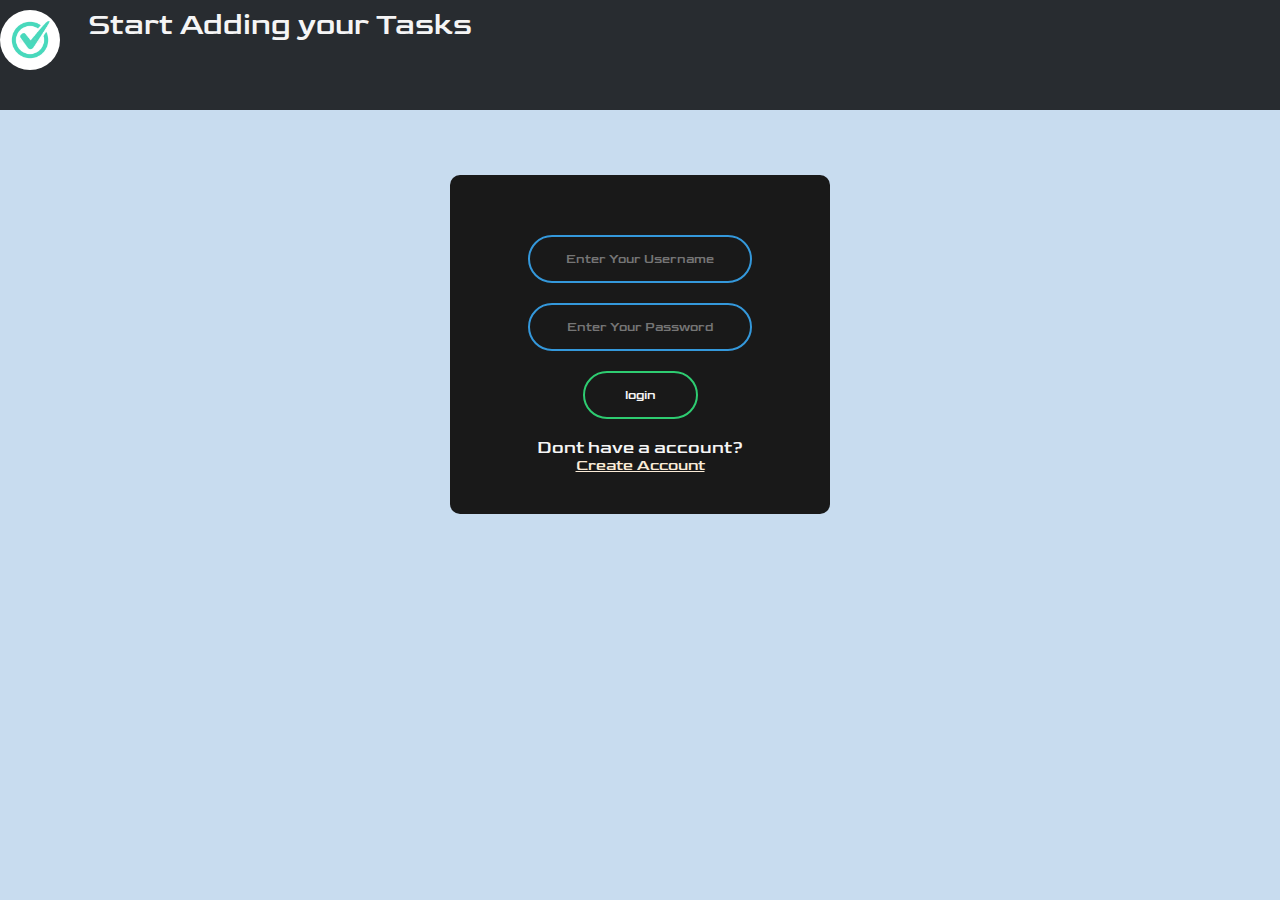
==== dashboard.html @ 4bd52357 "error messages fades after some time, reminder and end date correction" ====
<!DOCTYPE html>
<html lang="en">

<head>
    <meta charset="UTF-8">
    <meta name="viewport" content="width=device-width, initial-scale=1.0">
    <title>Dashboard</title>
    <script src="script/dashboard.js" async defer></script>
    <link rel="stylesheet" href="style/reset.css">
    <link rel="stylesheet" href="style/dashboard.css">
</head>


<body onload="display()">
    <header>
        <img id = "logo"src="images/logo.jpg" alt="">
        <h3 id="head">Manage your Tasks </h3>
        <div class="nav">
            <a href="to-DO.html" class="Todobtn">Add Task</a>
            <input type="button" id="logout" value="Logout" onclick="logout()">
        </div>
    </header>
    <section>
        <p id="head"> </p>
        <div class="profile_pic">
            <img src="" alt="" id="profile">
            <div id="userbox">
                <input type="file" name="" class="btn" onchange="changePic();" id="profileChange">
                <ul id="user_detailss">
                </ul>
                <input type="button" class="btn" value="Save" onclick="reset()"><br>
            </div>
            <input type="button" class="btn" value="Edit Profile" onclick="showProfile()">
        </div>
        <br>
        <br>
        <div class="display">
            <span id="main_msg"></span><br>
            <div class="searchByName">
                <p> Search by Task Name</p>
                <input type="text" name="" id="taskSearch">
                <input type="button" class="btnn" value="Search" onclick="nameSeacrh()">
            </div>
            <div class="radioCategory">
                <p class="categoryHead">Category</p>
                <ul class="ulradio">
                    <li>
                        <label for="">All</label> <input onclick="categ('all')" type="radio" name="cat" checked id="all">
                    </li>
                    <li>
                        <label for="">Work</label> <input onclick="categ('work')" type="radio" name="cat" id="work">
                    </li>
                    <li>
                        <label for="">Personal</label><input onclick="categ('Personal')" type="radio" name="cat" id="personal">
                    </li>
                    <li>
                        <label for="">Pending</label> <input onclick="categ('Pending')" type="radio" name="cat" id="pending">
                    </li>
                    <li>
                        <label for="">Done</label> <input onclick="categ('Done')" type="radio" name="cat" id="done">
                    </li>
                    <li>
                        <label for="">Overdue</label> <input onclick="categ('Due')" type="radio" name="cat" id="">
                    </li>
                </ul>    
            </div>
            <table id="display">
            </table>
            
        </div>
        <br><br>
        <div class="other">
            <div id="reminder">
                <h2>Reminder for tasks</h2>
                <table id="reminTable"></table>
            </div>
            <div id="public">
                <h2>Public View</h2>
                <table id="pubTable"></table>
            </div>
        </div>
        
    </section>
</body>

</html>
---- style/dashboard.css ----
@import url('https://fonts.googleapis.com/css2?family=Goldman&display=swap');

a{
    color: black;
}

*,p,a,label,table,h2,#main_msg,#head{
    font-family: 'Goldman', cursive;
    padding: 0px;
    margin: 0px;  
}
label{
    color: black;
}
body {
    background: #c8dcef;
}
#profile{
    height: 70px;
    width: 70px;
    border-radius: 50%;
    opacity: 0.7;
}

.profile_pic {
    float: right;
    width: 80px;
    padding: 22px;
     margin: auto;
    background: #584b4b59;
    border-radius: 10px;
    transition: width 1s;
    overflow: hidden;
    z-index: 10;
}
.display{
    z-index: 1;
}

.profile_pic:hover
{
    width: 328px;
    background-color: #191919;
}
.profile_pic:hover .btn
{
    display: inline;
}
.profile_pic:hover #profile
{
    opacity: 1;
}

#user_detailss{
    color: aqua;
    list-style-type: none;
}
input[type="text" i] {
    padding: 4px;
    height: 20x;
    border-radius: 20px;
    outline: none;
}
.display{
    padding: 10px;
    width: 90%;
    margin: auto;
    border: 2px solid black;
    border-radius: 5px;
    z-index: 1;
    /* clear: both; */
}
#display{
    width: 1210px;
}
#delete{
    display: block;
    width: 80px;
    margin: auto;
    margin-top: 20px;
    margin-bottom: 20px;
}
th{
    font-size: 24px;
}

h2{
    font-size: 30px;
}
table{
    border: 1px solid black;
    width: 398px;
}
.btn{
    height: 28px;
    border-radius: 24px;
    padding: 5px;
    display: none;
    transition: display 1s;
}
#main_msg{
    display: block;
    width: 400px;
    margin: auto;
    font-size: 18px;
    color: antiquewhite;
}
.searchByName,.radioCategory{
    margin: 20px 20px 20px 0px;
}
.ulradio{
    width: 510px;
    margin: 30px 0px 30px 0px;
}
.ulradio li{
    padding: 5px;
    display:inline ;
}
p{
    font-size: 30px;
}

.nav{
    float: right;
}
input[type="button"] {
    cursor: pointer;
}

.Todobtn{
    color: black;
    padding: 10px;
    background-color:white;
    text-decoration: none;
    border-radius: 20px;
}

td{
    border: 1px solid black;
    padding: 10px;
    font-size: 18px;
    TEXT-ALIGN: center;
}

.right input[type="button"],
[value="save"] {
    border: 0;
    background: #191919;
    display: block;
    margin: 20px auto;
    text-align: center;
    border: 2px solid #3498db;
    padding: 14px 10px;
    width: 200px;
    outline: none;
    color: whitesmoke;
    border-radius: 24px;
    transition: 0.25s;
}

.acr {
    border: 0;
    background: #191919;
    display: flow-root;
    margin: 20px auto;
    text-align: center;
    border: 2px solid #3498db;
    padding: 14px 10px;
    width: 200px;
    outline: none;
    color: whitesmoke;
    border-radius: 24px;
    transition: 0.25s;
}

.right input[type="button"] {
    border: 0;
    background: #191919;
    display: block;
    margin: 20px auto;
    text-align: center;
    border: 2px solid #3498db;
    padding: 14px 10px;
    width: 200px;
    outline: none;
    color: whitesmoke;
    border-radius: 24px;
    transition: 0.25s;
}


#userbox {
    display: none;
    margin-bottom: 10px;
    transition: all 0.50s;
}
input[type="button"] {
    border: 0;
    margin: auto;
    text-align: center;
    outline: none;
    padding: 10px;
    border-radius: 20px;
}
.btnn{
    height: 28px;
    border-radius: 24px;
    padding: 0px;
}

#logout
{
    margin-top: 20px;
    clear: both;
    font-size: 18px;
}
.Gender
{
    margin-left: 28px;
    border-radius: 10px;
}
.Address
{
    margin-left: 21px;
}

.other{
    border: 2px solid black;
    border-radius: 5px;
    width: 90%;
    margin: auto;
    clear: both;
    margin-bottom: 50px;
    height: 300px;
    padding: 10px;
}
#reminder{
    float: left;
}
#public{
    float: right;
}
header{
    height: 100px;
    width: 100%;
    padding-top: 10px;
    
    clear: both;
    background-color: rgba(0,0,0,.8);
    color: whitesmoke;
    margin-bottom: 65px;
}
#logo{
    float: left;
    height: 60px;
    width: 60px;
    border-radius: 50%;
}
#head{
    margin-left: 88px;
    font-size: 30px;
}
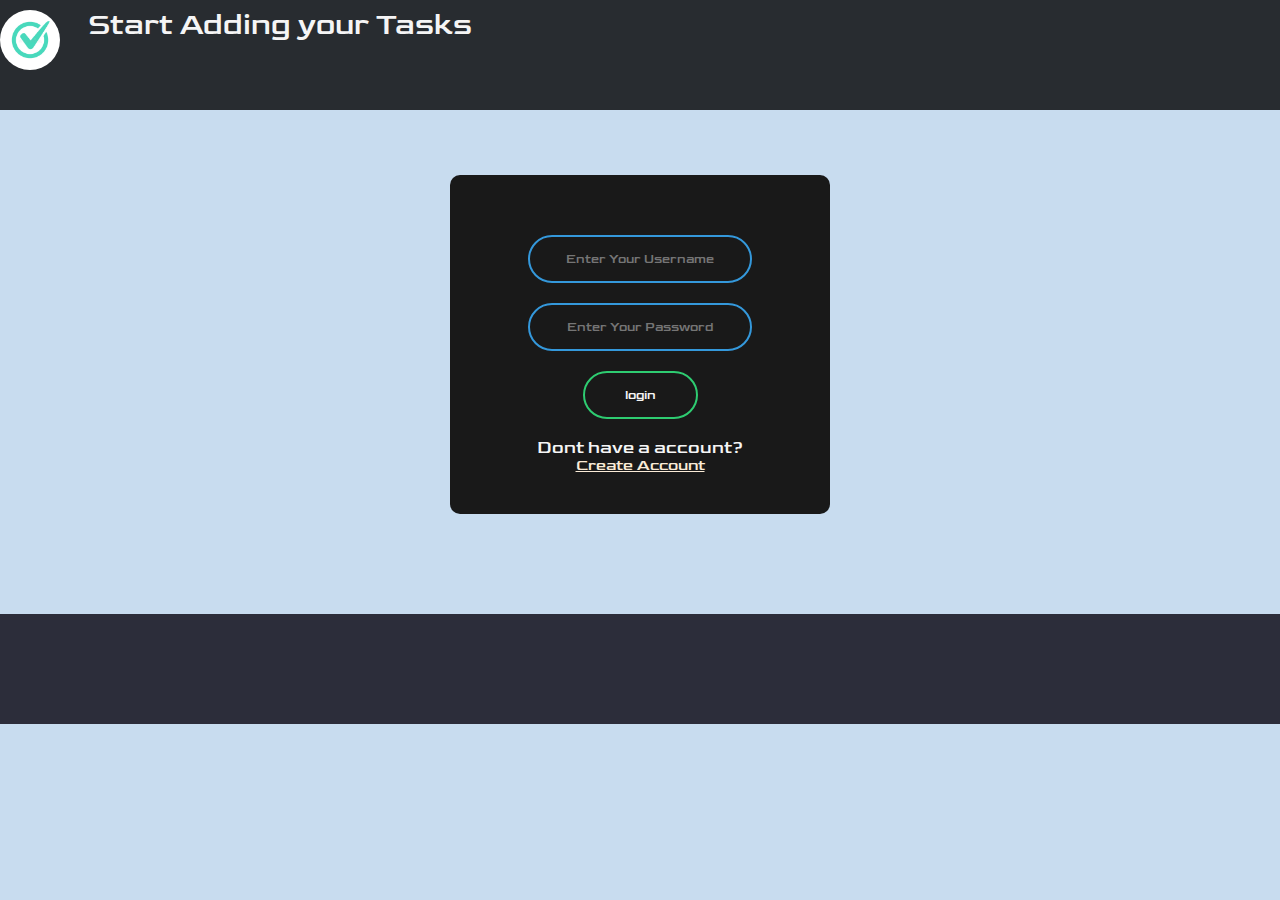
==== commit 4f62e824: "added footer" ====
--- a/dashboard.html
+++ b/dashboard.html
@@ -13,7 +13,7 @@
 
 <body onload="display()">
     <header>
-        <img id = "logo"src="images/logo.jpg" alt="">
+        <img id="logo" src="images/logo.jpg" alt="">
         <h3 id="head">Manage your Tasks </h3>
         <div class="nav">
             <a href="to-DO.html" class="Todobtn">Add Task</a>
@@ -30,7 +30,7 @@
                 </ul>
                 <input type="button" class="btn" value="Save" onclick="reset()"><br>
             </div>
-            <input type="button" class="btn" value="Edit Profile" onclick="showProfile()">
+            <input type="button" class="btn" id="editBtn" value="Edit Profile" onclick="showProfile()">
         </div>
         <br>
         <br>
@@ -39,48 +39,85 @@
             <div class="searchByName">
                 <p> Search by Task Name</p>
                 <input type="text" name="" id="taskSearch">
-                <input type="button" class="btnn" value="Search" onclick="nameSeacrh()">
+                <input type="button" id="searchBtn" class="btnn" value="Search" onclick="nameSeacrh()">
             </div>
             <div class="radioCategory">
                 <p class="categoryHead">Category</p>
                 <ul class="ulradio">
                     <li>
-                        <label for="">All</label> <input onclick="categ('all')" type="radio" name="cat" checked id="all">
+                        <label class="tableLabel" for="">All</label> <input onclick="categ('all')" type="radio"
+                            name="cat" checked id="all">
                     </li>
                     <li>
-                        <label for="">Work</label> <input onclick="categ('work')" type="radio" name="cat" id="work">
+                        <label class="tableLabel" for="">Work</label> <input onclick="categ('work')" type="radio"
+                            name="cat" id="work">
                     </li>
                     <li>
-                        <label for="">Personal</label><input onclick="categ('Personal')" type="radio" name="cat" id="personal">
+                        <label class="tableLabel" for="">Personal</label><input onclick="categ('Personal')" type="radio"
+                            name="cat" id="personal">
                     </li>
                     <li>
-                        <label for="">Pending</label> <input onclick="categ('Pending')" type="radio" name="cat" id="pending">
+                        <label class="tableLabel" for="">Pending</label> <input onclick="categ('Pending')" type="radio"
+                            name="cat" id="pending">
                     </li>
                     <li>
-                        <label for="">Done</label> <input onclick="categ('Done')" type="radio" name="cat" id="done">
+                        <label class="tableLabel" for="">Done</label> <input onclick="categ('Done')" type="radio"
+                            name="cat" id="done">
                     </li>
                     <li>
-                        <label for="">Overdue</label> <input onclick="categ('Due')" type="radio" name="cat" id="">
+                        <label class="tableLabel" for="">Overdue</label> <input onclick="categ('Due')" type="radio"
+                            name="cat" id="">
                     </li>
-                </ul>    
+                </ul>
             </div>
             <table id="display">
             </table>
-            
+            <div id="nothing" class="nodata">
+
+            </div>
         </div>
         <br><br>
         <div class="other">
             <div id="reminder">
                 <h2>Reminder for tasks</h2>
-                <table id="reminTable"></table>
+                <table id="reminTable">
+
+                </table>
             </div>
             <div id="public">
                 <h2>Public View</h2>
                 <table id="pubTable"></table>
             </div>
         </div>
-        
+
     </section>
+    <footer>
+        <ul class="social-network social-circle">
+            <li>
+                <a title="Linkedln" href="https://www.linkedin.com" class="icoLinkedin"><img src="" alt=""><img
+                        src="images/linkedin.png" alt=""></a>
+            </li>
+            <li>
+                <a href="https://twitter.com" title='Twitter' class="icoTwitter"><img src="images/twitter.png"
+                        alt=""></a>
+            </li>
+            <li>
+                <a href="https://medium.com" title="Medium" class="icoMedium"><img src="images/medium.png" alt=""></a>
+            </li>
+            <li>
+                <a href='https://www.quora.com' , title='Quora' class="icoQuora"><img src="images/quora.png" alt=""></a>
+
+            </li>
+            <li>
+                <a href='https://www.facebook.com' , title='Facebook' class="icoFacebook"><img src="images/facebook.png"
+                        alt=""></a>
+            </li>
+            <li>
+                <a href='https://www.instagram.com' , title='Instagram' class="icoInstagram"><img
+                        src="images/instagram.png" alt=""></a>
+            </li>
+        </ul>
+    </footer>
 </body>
 
 </html>--- a/style/dashboard.css
+++ b/style/dashboard.css
@@ -4,13 +4,16 @@
     color: black;
 }
 
-*,p,a,label,table,h2,#main_msg,#head{
+*,p,a,label,table,h2,#main_msg,#head,#nothing{
     font-family: 'Goldman', cursive;
     padding: 0px;
     margin: 0px;  
 }
+.tableLabel{
+    color: black;
+}
 label{
-    color: black;
+    color: whitesmoke;
 }
 body {
     background: #c8dcef;
@@ -20,6 +23,11 @@
     width: 70px;
     border-radius: 50%;
     opacity: 0.7;
+}
+#nothing{
+    margin-top: 10px;
+    text-align: center;
+    font-size: 30px;
 }
 
 .profile_pic {
@@ -41,6 +49,7 @@
 {
     width: 328px;
     background-color: #191919;
+
 }
 .profile_pic:hover .btn
 {
@@ -49,6 +58,10 @@
 .profile_pic:hover #profile
 {
     opacity: 1;
+}
+.btn
+{
+    display: inline;
 }
 
 #user_detailss{
@@ -104,6 +117,7 @@
     margin: auto;
     font-size: 18px;
     color: antiquewhite;
+    text-align: center;
 }
 .searchByName,.radioCategory{
     margin: 20px 20px 20px 0px;
@@ -259,4 +273,32 @@
 #head{
     margin-left: 88px;
     font-size: 30px;
-}+}
+
+footer {
+    background-color: #2c2d3a;
+    margin-top: 100px;
+    padding: 20px 0;
+    text-align: center;
+    clear: both;
+    height: 70px;
+}
+
+ul.social-network {
+    list-style: none;
+    display: inline;
+    margin: auto;
+    float: right;
+  
+}
+li{
+display: inline;
+margin: 0 10px;
+width: 0px;
+}
+
+.social-network{
+  a.icoFacebook:hover {
+    background-color: #3B5998;
+}
+  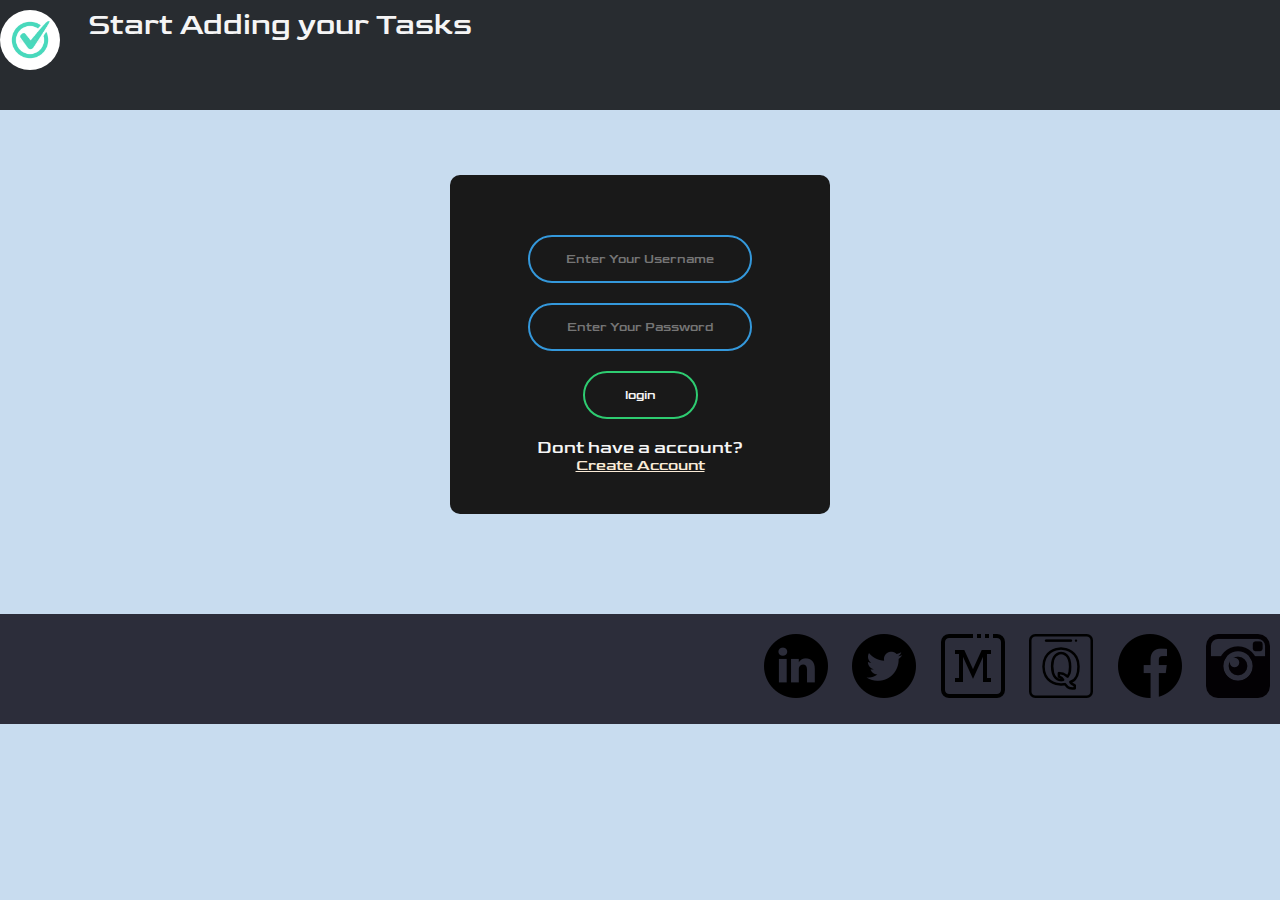
==== commit da02a155: "added search by date range" ====
--- a/dashboard.html
+++ b/dashboard.html
@@ -42,32 +42,45 @@
                 <input type="button" id="searchBtn" class="btnn" value="Search" onclick="nameSeacrh()">
             </div>
             <div class="radioCategory">
-                <p class="categoryHead">Category</p>
+             <span class="radiobtn" id="first">
+                 <p class="category">Category</p>
+                 <ul class="ulradio">
+                     <li>
+                         <label class="tableLabel" for="">All</label> <input onclick="categ('all')" type="radio"
+                             name="cat" checked id="all">
+                     </li>
+                     <li>
+                         <label class="tableLabel" for="">Work</label> <input onclick="categ('work')" type="radio"
+                             name="cat" id="work">
+                     </li>
+                     <li>
+                         <label class="tableLabel" for="">Personal</label><input onclick="categ('Personal')" type="radio"
+                             name="cat" id="personal">
+                     </li>
+                 </ul>
+             </span>   
+             <span class="checkbtn">
+                 <p class="category">Status</p>
+                 <ul class="ulradio">
+                     <li>
+                         <label class="tableLabel" for="">Pending</label> <input onclick="stat()" type="checkbox"
+                             name="status" id="pending">
+                     </li>
+                     <li>
+                         <label class="tableLabel" for="">Done</label> <input onclick="stat()" type="checkbox"
+                             name="status" id="done">
+                     </li>
+                     <li>
+                         <label class="tableLabel" for="">Overdue</label> <input onclick="stat()" type="checkbox"
+                             name="status" id="due">
+                     </li>
+                 </ul>
+             </span>
+                <p class="categoryHead">Date</p>
                 <ul class="ulradio">
-                    <li>
-                        <label class="tableLabel" for="">All</label> <input onclick="categ('all')" type="radio"
-                            name="cat" checked id="all">
-                    </li>
-                    <li>
-                        <label class="tableLabel" for="">Work</label> <input onclick="categ('work')" type="radio"
-                            name="cat" id="work">
-                    </li>
-                    <li>
-                        <label class="tableLabel" for="">Personal</label><input onclick="categ('Personal')" type="radio"
-                            name="cat" id="personal">
-                    </li>
-                    <li>
-                        <label class="tableLabel" for="">Pending</label> <input onclick="categ('Pending')" type="radio"
-                            name="cat" id="pending">
-                    </li>
-                    <li>
-                        <label class="tableLabel" for="">Done</label> <input onclick="categ('Done')" type="radio"
-                            name="cat" id="done">
-                    </li>
-                    <li>
-                        <label class="tableLabel" for="">Overdue</label> <input onclick="categ('Due')" type="radio"
-                            name="cat" id="">
-                    </li>
+                    <li><p class="dateFinder">Start Date</p>  <input type="date" name="" id="start"></li>
+                    <li><p class="dateFinder">End Date</p>  <input type="date" name="" id="end"></li>
+                    <li><input type="button" onclick="find()" value="Find"></li>
                 </ul>
             </div>
             <table id="display">
--- a/style/dashboard.css
+++ b/style/dashboard.css
@@ -74,6 +74,11 @@
     border-radius: 20px;
     outline: none;
 }
+#addressLabel{
+    display: block;
+    margin-left: 10px;
+}
+
 .display{
     padding: 10px;
     width: 90%;
@@ -123,13 +128,14 @@
     margin: 20px 20px 20px 0px;
 }
 .ulradio{
-    width: 510px;
+    display: inline-block;
     margin: 30px 0px 30px 0px;
 }
 .ulradio li{
     padding: 5px;
     display:inline ;
 }
+
 p{
     font-size: 30px;
 }
@@ -139,6 +145,9 @@
 }
 input[type="button"] {
     cursor: pointer;
+}
+.category{
+    display: inline-block;
 }
 
 .Todobtn{
@@ -235,9 +244,11 @@
 }
 .Address
 {
-    margin-left: 21px;
-}
-
+    margin-left: 109px;
+}
+.dateFinder{
+    display: inline-block;
+}
 .other{
     border: 2px solid black;
     border-radius: 5px;
@@ -289,11 +300,10 @@
     display: inline;
     margin: auto;
     float: right;
-  
 }
 li{
 display: inline;
-margin: 0 10px;
+margin: 10px 10px;
 width: 0px;
 }
 
